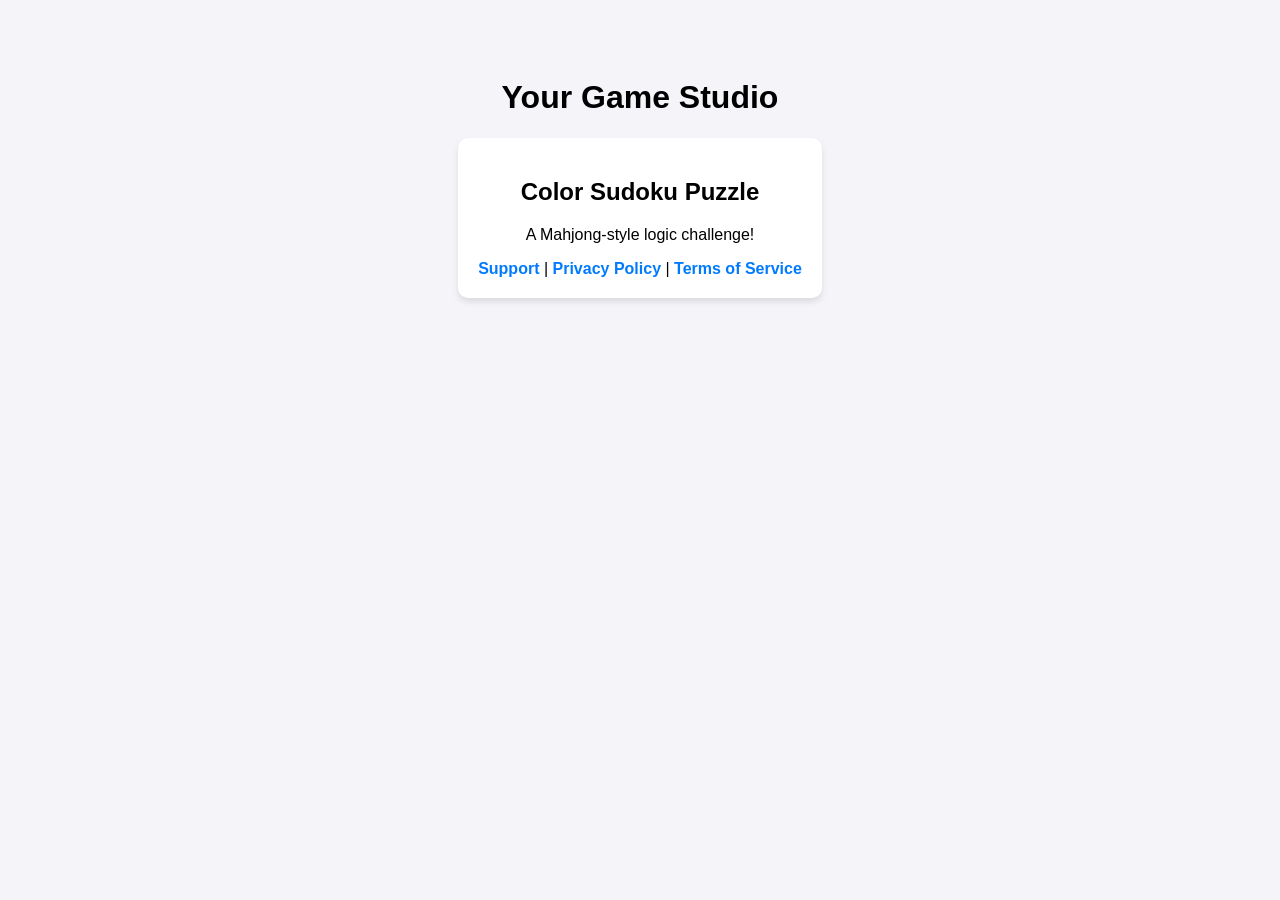
==== index.html @ 7c9e7ea5 "Update index.html" ====
<!DOCTYPE html>
<html>
<head>
    <title>Your Studio Name | Mobile Games</title>
    <style>
        body { font-family: sans-serif; text-align: center; padding: 50px; background: #f4f4f9; }
        .app-card { background: white; padding: 20px; border-radius: 10px; display: inline-block; box-shadow: 0 4px 6px rgba(0,0,0,0.1); }
        a { color: #007bff; text-decoration: none; font-weight: bold; }
    </style>
</head>
<body>
    <h1>Your Game Studio</h1>
    <div class="app-card">
        <h2>Color Sudoku Puzzle</h2>
        <p>A Mahjong-style logic challenge!</p>
        <!-- Link to your specific game's subfolder -->
        <a href="./sudoku-game/support.html">Support</a> | 
        <a href="./pallique_docs/Pallique Privacy Policy.html">Privacy Policy</a> |
        <a href="./pallique_docs/Pallique Terms of Service.html">Terms of Service</a>
    </div>
</body>
</html>
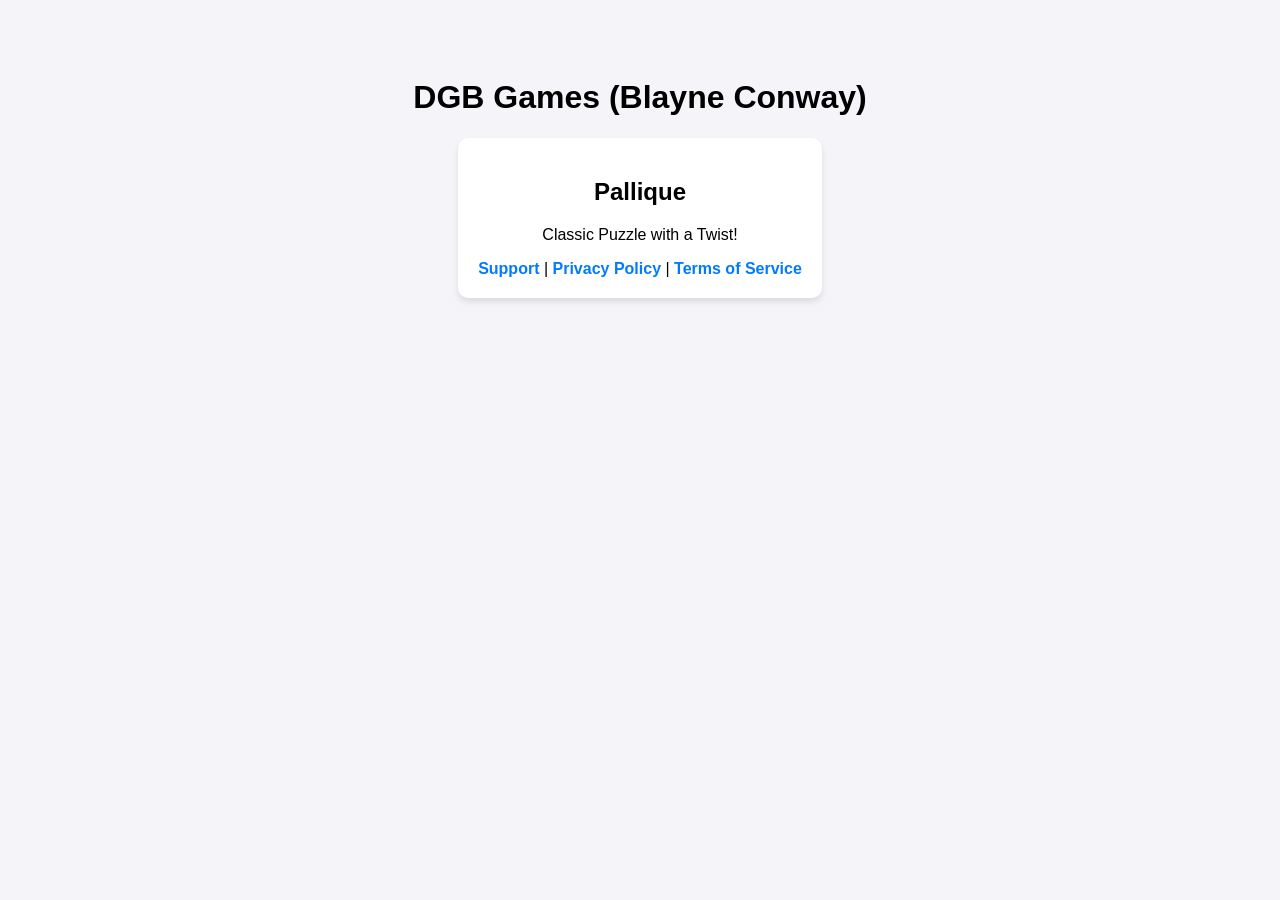
==== commit c16bdaf8: "Update index.html" ====
--- a/index.html
+++ b/index.html
@@ -1,7 +1,7 @@
 <!DOCTYPE html>
 <html>
 <head>
-    <title>Your Studio Name | Mobile Games</title>
+    <title>DGB Games (Blayne Conway) | Mobile Games</title>
     <style>
         body { font-family: sans-serif; text-align: center; padding: 50px; background: #f4f4f9; }
         .app-card { background: white; padding: 20px; border-radius: 10px; display: inline-block; box-shadow: 0 4px 6px rgba(0,0,0,0.1); }
@@ -9,11 +9,10 @@
     </style>
 </head>
 <body>
-    <h1>Your Game Studio</h1>
+    <h1>DGB Games (Blayne Conway)</h1>
     <div class="app-card">
-        <h2>Color Sudoku Puzzle</h2>
-        <p>A Mahjong-style logic challenge!</p>
-        <!-- Link to your specific game's subfolder -->
+        <h2>Pallique</h2>
+        <p>Classic Puzzle with a Twist!</p>
         <a href="./sudoku-game/support.html">Support</a> | 
         <a href="./pallique_docs/Pallique Privacy Policy.html">Privacy Policy</a> |
         <a href="./pallique_docs/Pallique Terms of Service.html">Terms of Service</a>
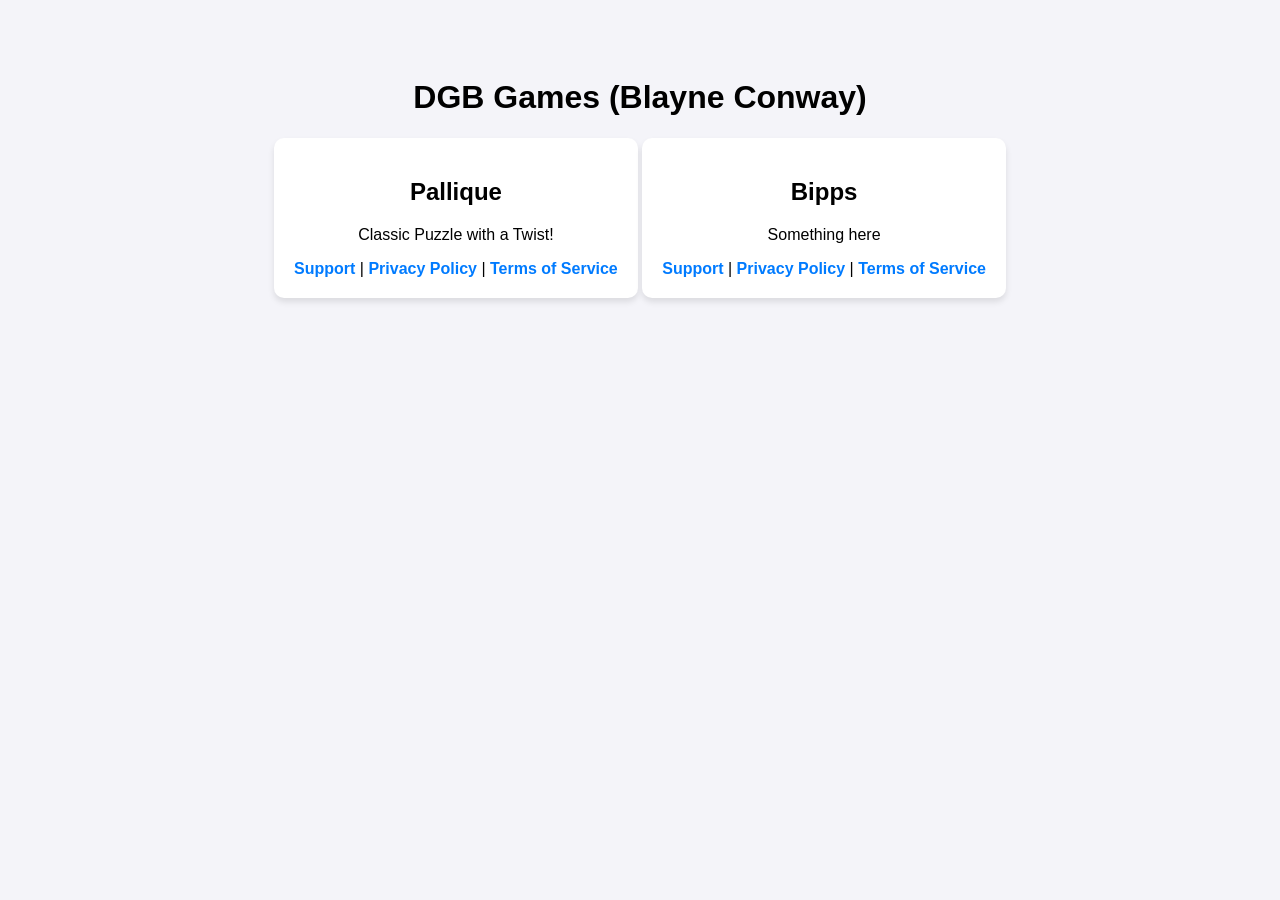
==== commit be2e2ee6: "Update index.html" ====
--- a/index.html
+++ b/index.html
@@ -13,9 +13,16 @@
     <div class="app-card">
         <h2>Pallique</h2>
         <p>Classic Puzzle with a Twist!</p>
-        <a href="./sudoku-game/support.html">Support</a> | 
-        <a href="./pallique_docs/Pallique Privacy Policy.html">Privacy Policy</a> |
-        <a href="./pallique_docs/Pallique Terms of Service.html">Terms of Service</a>
+        <a href="./pallique_docs/pallique_support.html">Support</a> | 
+        <a href="./pallique_docs/pallique_privacy.html">Privacy Policy</a> |
+        <a href="./pallique_docs/pallique_tos.html">Terms of Service</a>
+    </div>
+    <div class="app-card">
+        <h2>Bipps</h2>
+        <p>Something here</p>
+        <a href="./pallique_docs/bipps_support.html">Support</a> | 
+        <a href="./pallique_docs/bipps_privacy.html">Privacy Policy</a> |
+        <a href="./pallique_docs/bipps_tos.html">Terms of Service</a>
     </div>
 </body>
 </html>
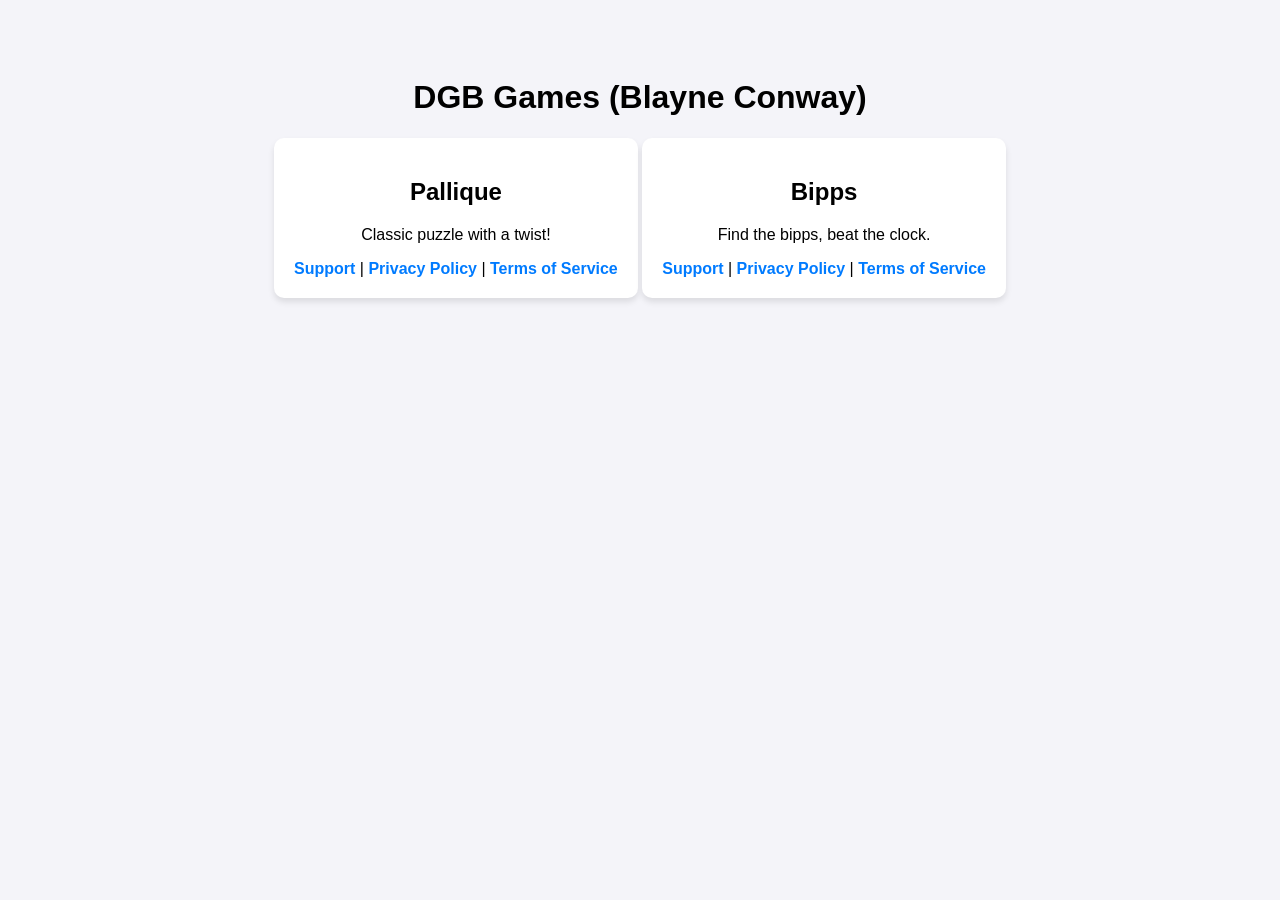
==== commit 22b8b415: "Update index.html" ====
--- a/index.html
+++ b/index.html
@@ -12,17 +12,17 @@
     <h1>DGB Games (Blayne Conway)</h1>
     <div class="app-card">
         <h2>Pallique</h2>
-        <p>Classic Puzzle with a Twist!</p>
+        <p>Classic puzzle with a twist!</p>
         <a href="./pallique_docs/pallique_support.html">Support</a> | 
         <a href="./pallique_docs/pallique_privacy.html">Privacy Policy</a> |
         <a href="./pallique_docs/pallique_tos.html">Terms of Service</a>
     </div>
     <div class="app-card">
         <h2>Bipps</h2>
-        <p>Something here</p>
-        <a href="./pallique_docs/bipps_support.html">Support</a> | 
-        <a href="./pallique_docs/bipps_privacy.html">Privacy Policy</a> |
-        <a href="./pallique_docs/bipps_tos.html">Terms of Service</a>
+        <p>Find the bipps, beat the clock.</p>
+        <a href="./bipps_docs/bipps_support.html">Support</a> | 
+        <a href="./bipps_docs/bipps_privacy.html">Privacy Policy</a> |
+        <a href="./bipps_docs/bipps_tos.html">Terms of Service</a>
     </div>
 </body>
 </html>
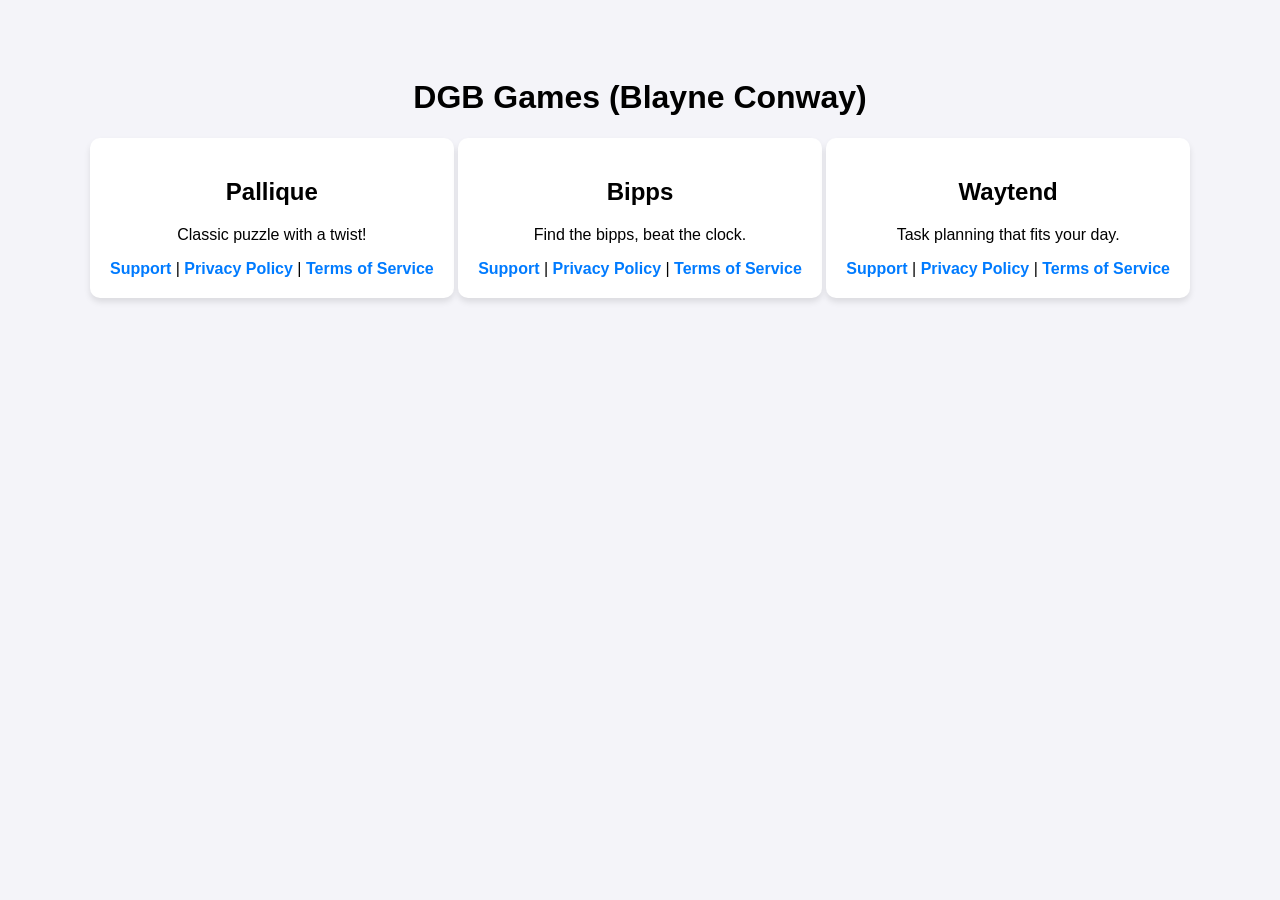
==== commit 365d6ccf: "Add Waytend to app support index" ====
--- a/index.html
+++ b/index.html
@@ -1,7 +1,9 @@
 <!DOCTYPE html>
-<html>
+<html lang="en">
 <head>
-    <title>DGB Games (Blayne Conway) | Mobile Games</title>
+    <meta charset="utf-8">
+    <meta name="viewport" content="width=device-width, initial-scale=1">
+    <title>DGB Games (Blayne Conway) | Apps & Games</title>
     <style>
         body { font-family: sans-serif; text-align: center; padding: 50px; background: #f4f4f9; }
         .app-card { background: white; padding: 20px; border-radius: 10px; display: inline-block; box-shadow: 0 4px 6px rgba(0,0,0,0.1); }
@@ -24,5 +26,12 @@
         <a href="./bipps_docs/bipps_privacy.html">Privacy Policy</a> |
         <a href="./bipps_docs/bipps_tos.html">Terms of Service</a>
     </div>
+    <div class="app-card">
+        <h2>Waytend</h2>
+        <p>Task planning that fits your day.</p>
+        <a href="./waytend_docs/waytend_support.html">Support</a> |
+        <a href="./waytend_docs/waytend_privacy.html">Privacy Policy</a> |
+        <a href="./waytend_docs/waytend_tos.html">Terms of Service</a>
+    </div>
 </body>
 </html>
